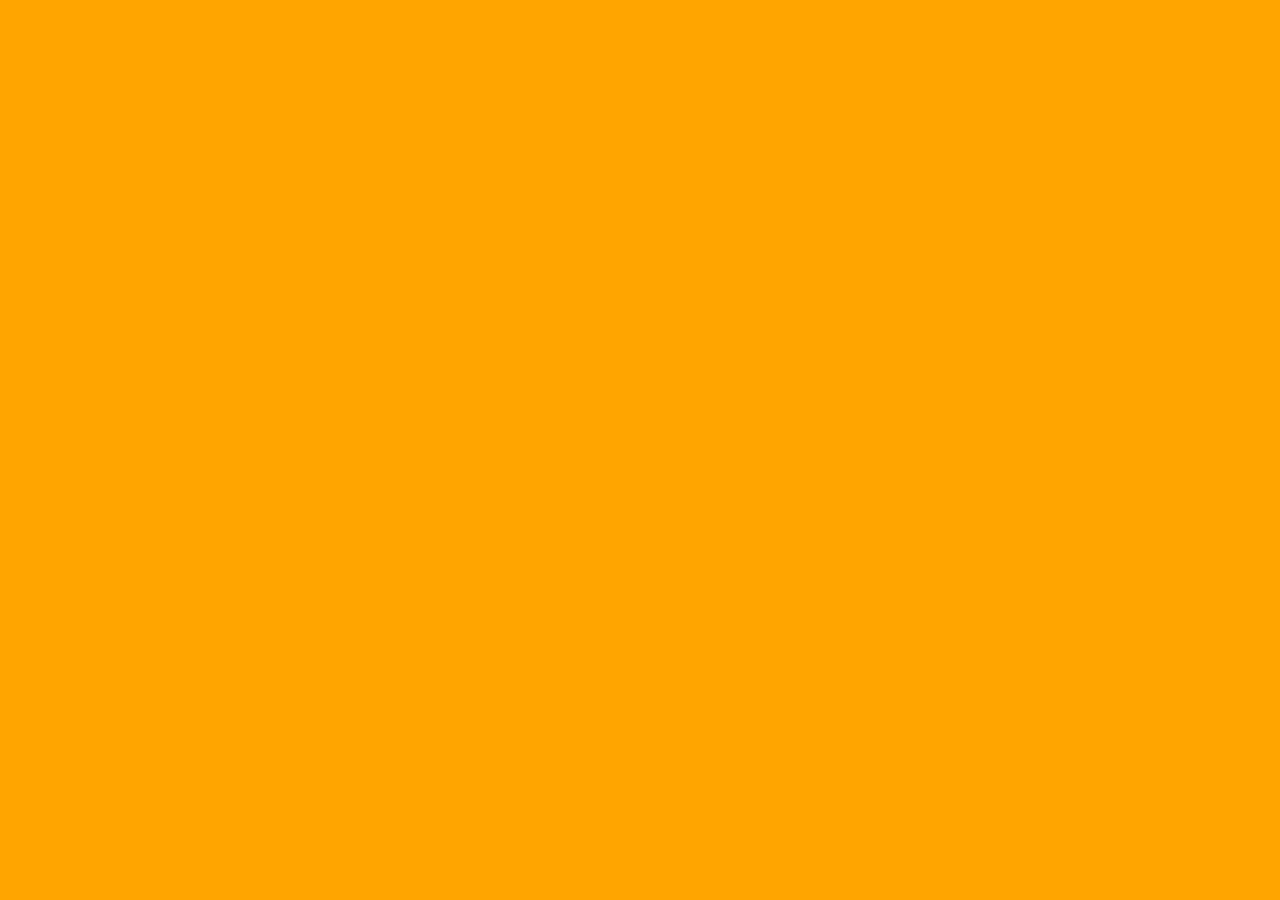
==== index.html @ ad9d92a7 "index" ====
<!DOCTYPE html>
<html lang="en">

<head>
    <meta charset="UTF-8">

    <meta name="viewport"
          content="width=device-width, initial-scale=1.0">

    <title>Baked Biscuit</title>

    <link rel="stylesheet" href="css/style.css">
</head>
</html>
---- css/style.css ----
/* remove browser spacing */
*{
    margin:0;
    padding:0;
    box-sizing:border-box;
}

/* the whole page */
body {
    font-family:Arial, Helvetica, sans-serif;
    background:orange;
}

header{
    align-tiems:center;
}
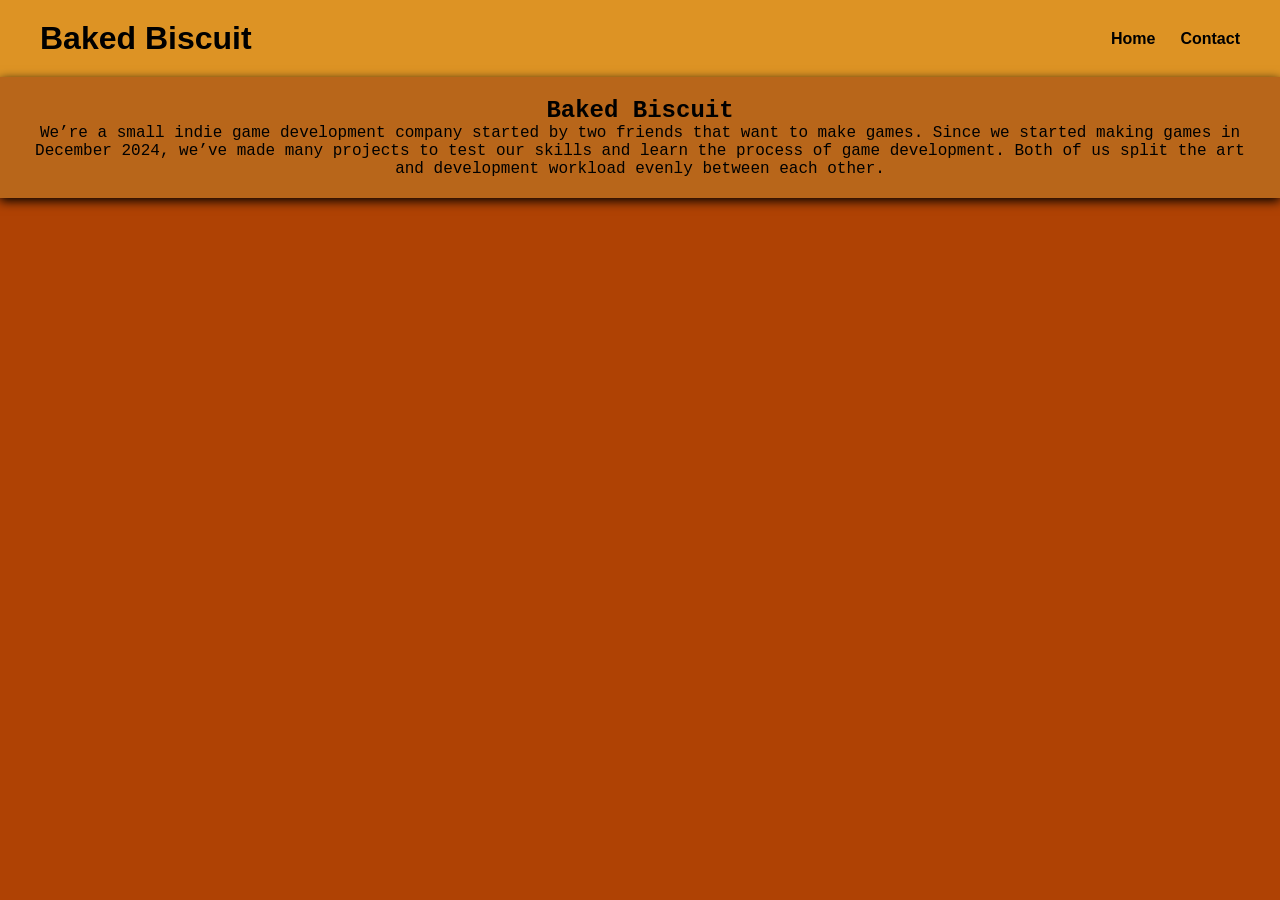
==== commit 5be56a78: "Formatting n Text" ====
--- a/index.html
+++ b/index.html
@@ -2,13 +2,38 @@
 <html lang="en">
 
 <head>
+
     <meta charset="UTF-8">
 
     <meta name="viewport"
           content="width=device-width, initial-scale=1.0">
 
-    <title>Baked Biscuit</title>
+    <title>The Fox Forge</title>
 
     <link rel="stylesheet" href="css/style.css">
+
 </head>
+
+<body>
+
+    <header>
+
+        <h1>Baked Biscuit</h1>
+
+        <nav>
+            <a href="index.html">Home</a>
+            <a href="contact.html">Contact</a>
+        </nav>
+
+    </header>
+
+    <main>
+        <section class="hero">
+            <h2>Baked Biscuit</h2>
+            <p>We’re a small indie game development company started by two friends that want to make games. Since we started making games in December 2024, we’ve made many projects to test our skills and learn the process of game development. Both of us split the art and development workload evenly between each other.</p>
+        </section>
+    </main>
+
+</body>
+
 </html>
--- a/css/style.css
+++ b/css/style.css
@@ -1,16 +1,89 @@
-/* remove browser spacing */
+/* Remove browser spacing */
+
 *{
+
     margin:0;
+
     padding:0;
+
     box-sizing:border-box;
+
 }
 
-/* the whole page */
-body {
+/* Entire page */
+
+body{
+
     font-family:Arial, Helvetica, sans-serif;
-    background:orange;
+
+    background:#af4204;
+
 }
 
+/* Header */
+
 header{
-    align-tiems:center;
+
+    background:rgb(221, 147, 36);
+
+    padding:20px 40px;
+
+    display:flex;
+
+    justify-content:space-between;
+
+    align-items:center;
+
+    box-shadow:0 3px 10px rgb(0, 0, 0, 1);
+
+}
+
+/* Store title */
+
+header h1{
+
+    color:#000000;
+
+}
+
+/* Navigation */
+
+nav{
+
+    display:flex;
+
+    gap:25px;
+
+}
+
+/* Navigation links */
+
+nav a{
+    text-decoration:none;
+    color:#000000;
+    font-weight:bold;
+    display: inline-block;
+}
+
+nav img{
+    display:inline-block;
+    width:20px;
+}
+
+/* Hover */
+
+nav a:hover{
+
+    color:#ffa069;
+    transform:translateY(-2px);
+}
+
+.hero {
+    background:rgb(184, 102, 26);
+    
+    color:#000000;
+    font-family:Courier New;
+    padding:20px;
+    text-align:center;
+    box-shadow:0 3px 10px rgba(0, 0, 0, 1);
 }
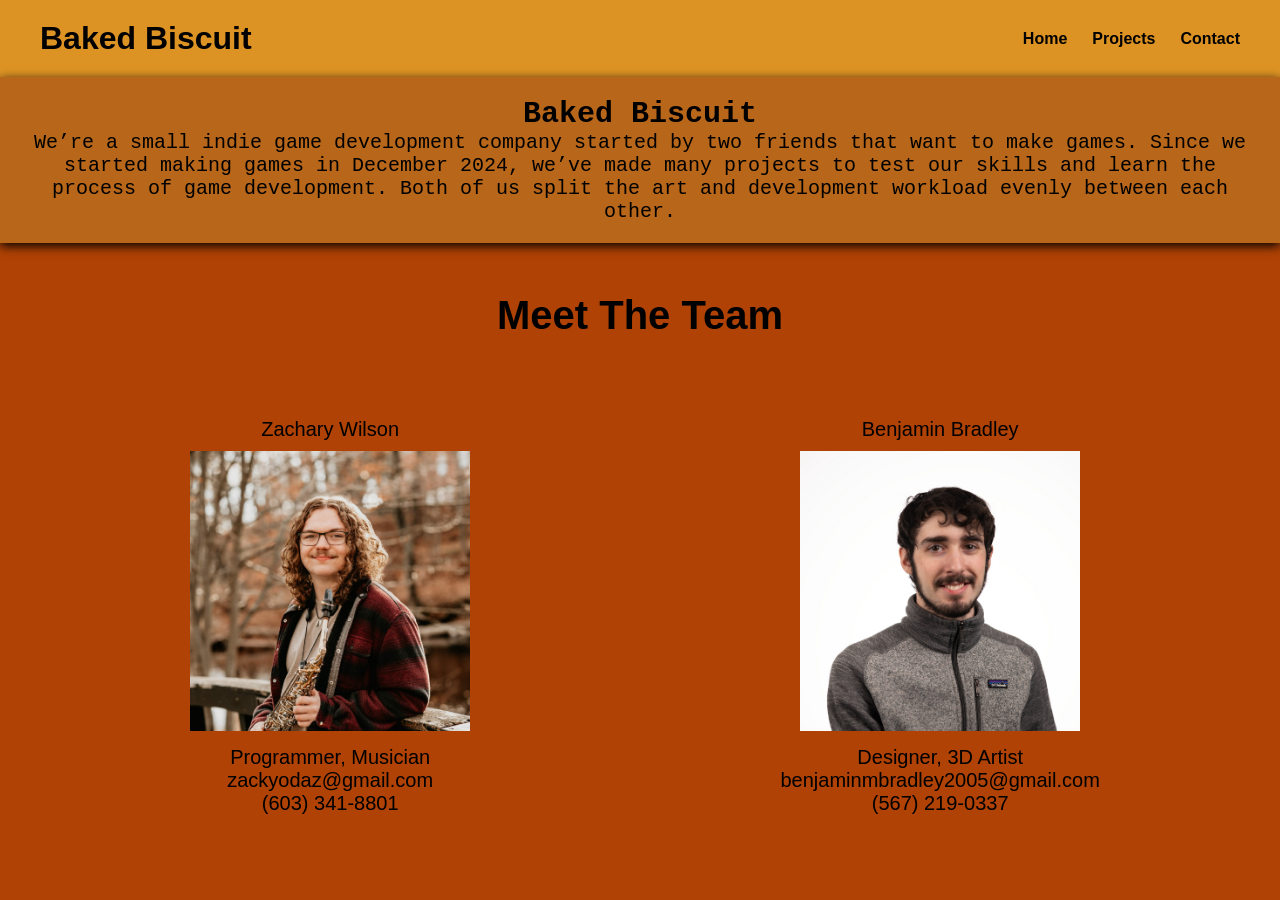
==== commit e15cb2dd: "team member page" ====
--- a/index.html
+++ b/index.html
@@ -8,7 +8,7 @@
     <meta name="viewport"
           content="width=device-width, initial-scale=1.0">
 
-    <title>The Fox Forge</title>
+    <title>Baked Biscuit</title>
 
     <link rel="stylesheet" href="css/style.css">
 
@@ -22,6 +22,7 @@
 
         <nav>
             <a href="index.html">Home</a>
+            <a href="projects.html">Projects</a>
             <a href="contact.html">Contact</a>
         </nav>
 
@@ -33,6 +34,27 @@
             <p>We’re a small indie game development company started by two friends that want to make games. Since we started making games in December 2024, we’ve made many projects to test our skills and learn the process of game development. Both of us split the art and development workload evenly between each other.</p>
         </section>
     </main>
+    
+    <div class = "title">
+        <p>Meet The Team</p>
+    </div>
+
+    <div class ="team">
+        <section>
+            <p>Zachary Wilson</p>
+            <img src="images/Zack.jpg" alt="Beautiful Man">
+            <p>Programmer, Musician</p>
+            <p>zackyodaz@gmail.com</p>
+            <p>(603) 341-8801</p>
+        </section>
+        <section>
+            <p>Benjamin Bradley</p>
+            <img src="images/Benny.jpg" alt="Ugly Man">
+            <p>Designer, 3D Artist</p>
+            <p>benjaminmbradley2005@gmail.com</p>
+            <p>(567) 219-0337</p>
+        </section>
+    </div>
 
 </body>
 
--- a/css/style.css
+++ b/css/style.css
@@ -65,11 +65,6 @@
     display: inline-block;
 }
 
-nav img{
-    display:inline-block;
-    width:20px;
-}
-
 /* Hover */
 
 nav a:hover{
@@ -86,4 +81,27 @@
     padding:20px;
     text-align:center;
     box-shadow:0 3px 10px rgba(0, 0, 0, 1);
+    font-size:20px;
+}
+
+.team {
+    color:black;
+    display:flex;
+    justify-content:space-around;
+    align-items:center;
+    text-align:center;
+    padding:30px;
+    font-size:20px;
+    font-family:sans-serif;
+}
+.team img {
+    padding:10px;
+    width:300px;
+}
+
+.title {
+    font-weight:bold;
+    font-size:40px;
+    padding:50px;
+    text-align:center;
 }
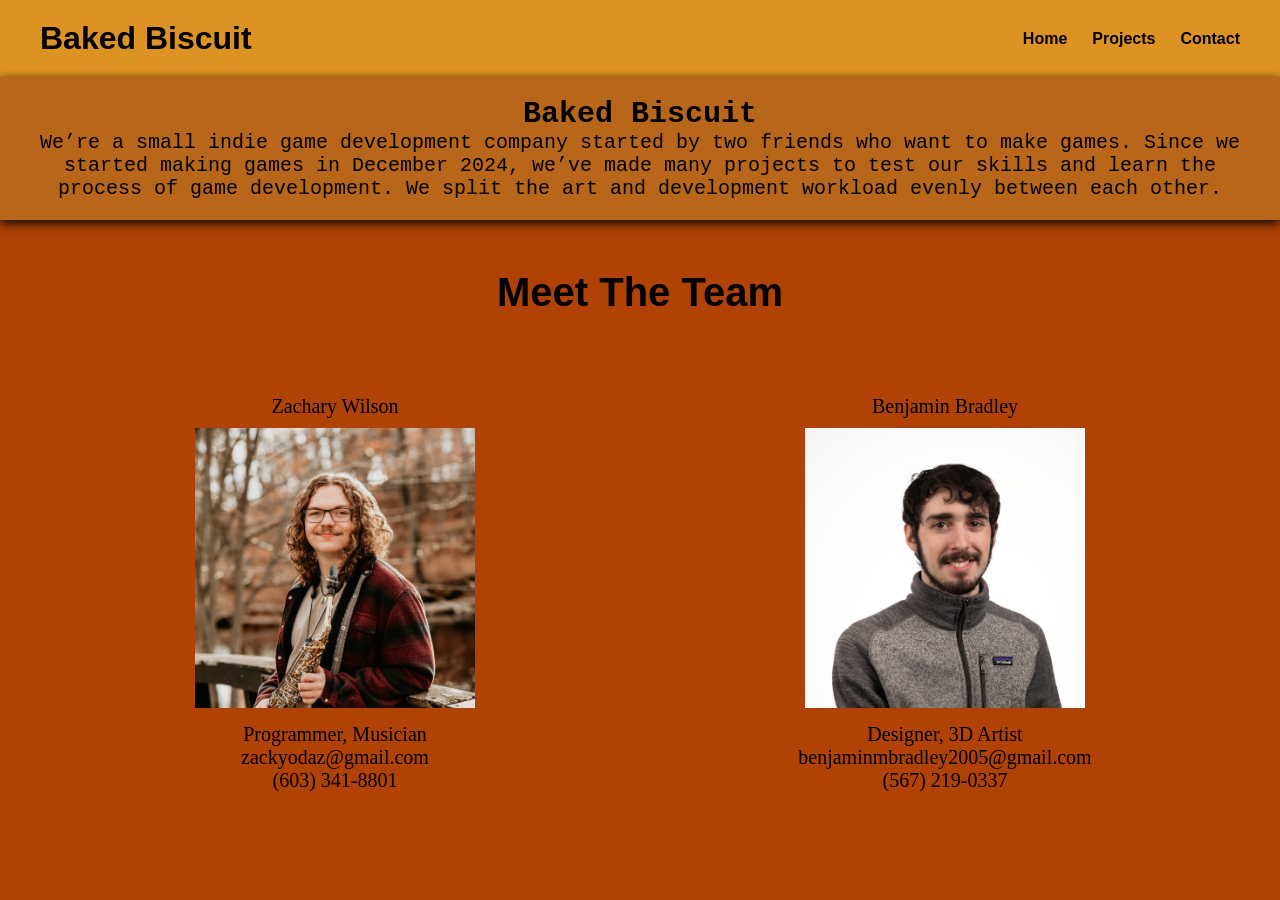
==== commit 6c225d71: "added proper projects list" ====
--- a/index.html
+++ b/index.html
@@ -31,7 +31,7 @@
     <main>
         <section class="hero">
             <h2>Baked Biscuit</h2>
-            <p>We’re a small indie game development company started by two friends that want to make games. Since we started making games in December 2024, we’ve made many projects to test our skills and learn the process of game development. Both of us split the art and development workload evenly between each other.</p>
+            <p>We’re a small indie game development company started by two friends who want to make games. Since we started making games in December 2024, we’ve made many projects to test our skills and learn the process of game development. We split the art and development workload evenly between each other.</p>
         </section>
     </main>
     
--- a/css/style.css
+++ b/css/style.css
@@ -92,7 +92,7 @@
     text-align:center;
     padding:30px;
     font-size:20px;
-    font-family:sans-serif;
+    font-family:A;
 }
 .team img {
     padding:10px;
@@ -104,4 +104,30 @@
     font-size:40px;
     padding:50px;
     text-align:center;
+    font-family:Arial;
+}
+
+.project-page {
+    display: grid;
+    grid-template-columns: repeat(3, 1fr);
+    gap:16px;
+    place-items:center;
+    align-content:space-between;
+    align-items:start;
+    padding:20px;
+    row-gap:80px;
+    column-gap:20px;
+    max-width:100%;
+}
+.project-card {  
+    place-items:center;
+    text-align:center;
+    font-family:a;
+    color:black;
+    background:rgb(255, 169, 88);
+
+    border:5px, solid, black;
+}
+.project-card:hover {
+    transform:translateY(-10px);
 }
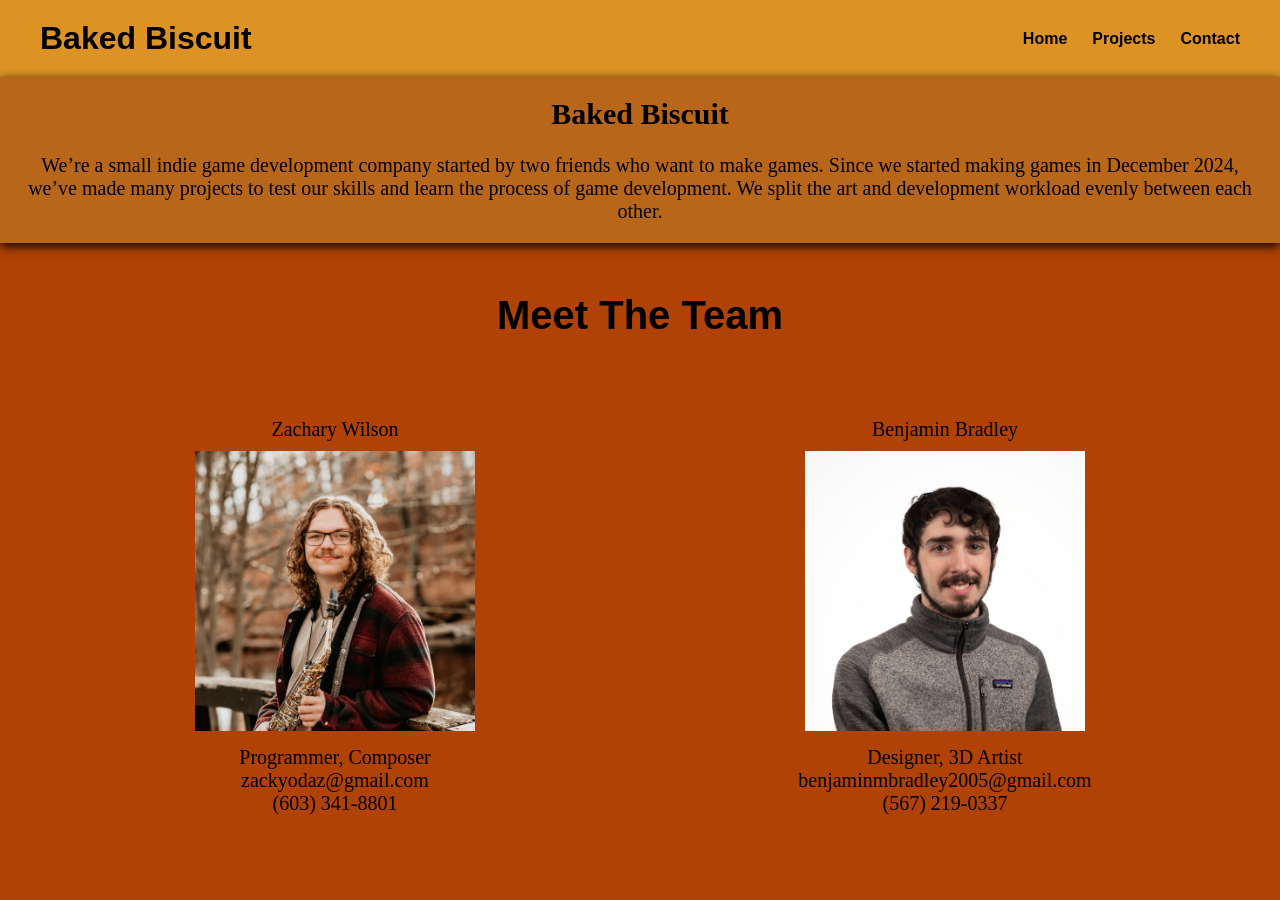
==== commit 012a37fb: "Fixed Project Display Page and more" ====
--- a/index.html
+++ b/index.html
@@ -31,7 +31,7 @@
     <main>
         <section class="hero">
             <h2>Baked Biscuit</h2>
-            <p>We’re a small indie game development company started by two friends who want to make games. Since we started making games in December 2024, we’ve made many projects to test our skills and learn the process of game development. We split the art and development workload evenly between each other.</p>
+            <p><br>We’re a small indie game development company started by two friends who want to make games. Since we started making games in December 2024, we’ve made many projects to test our skills and learn the process of game development. We split the art and development workload evenly between each other.</p>
         </section>
     </main>
     
@@ -43,7 +43,7 @@
         <section>
             <p>Zachary Wilson</p>
             <img src="images/Zack.jpg" alt="Beautiful Man">
-            <p>Programmer, Musician</p>
+            <p>Programmer, Composer</p>
             <p>zackyodaz@gmail.com</p>
             <p>(603) 341-8801</p>
         </section>
--- a/css/style.css
+++ b/css/style.css
@@ -14,7 +14,7 @@
 
 body{
 
-    font-family:Arial, Helvetica, sans-serif;
+    font-family:Arial;
 
     background:#af4204;
 
@@ -77,7 +77,7 @@
     background:rgb(184, 102, 26);
     
     color:#000000;
-    font-family:Courier New;
+    font-family:'Trebuchet MS';
     padding:20px;
     text-align:center;
     box-shadow:0 3px 10px rgba(0, 0, 0, 1);
@@ -124,10 +124,18 @@
     text-align:center;
     font-family:a;
     color:black;
+    padding:10px;
     background:rgb(255, 169, 88);
-
+    text-decoration:none;
     border:5px, solid, black;
 }
 .project-card:hover {
     transform:translateY(-10px);
+}
+
+.project-info {
+    padding:20px;
+    text-align:center;
+    font-family:'Trebuchet MS';
+    font-size:20px;
 }
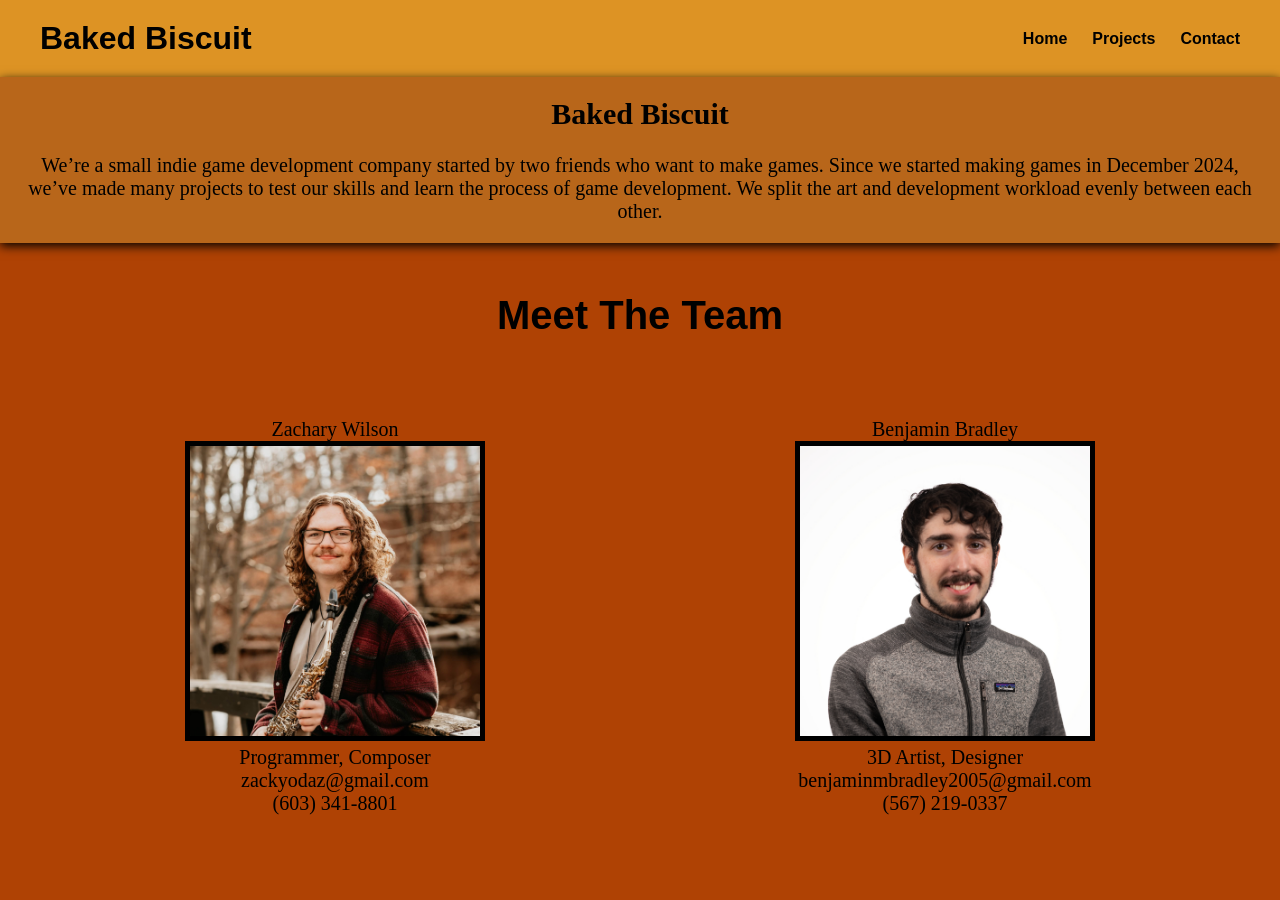
==== commit 34aca5bc: "Link to actual projects" ====
--- a/index.html
+++ b/index.html
@@ -50,7 +50,7 @@
         <section>
             <p>Benjamin Bradley</p>
             <img src="images/Benny.jpg" alt="Ugly Man">
-            <p>Designer, 3D Artist</p>
+            <p>3D Artist, Designer</p>
             <p>benjaminmbradley2005@gmail.com</p>
             <p>(567) 219-0337</p>
         </section>
--- a/css/style.css
+++ b/css/style.css
@@ -95,8 +95,8 @@
     font-family:A;
 }
 .team img {
-    padding:10px;
     width:300px;
+    border:5px, solid, black;
 }
 
 .title {
@@ -129,6 +129,11 @@
     text-decoration:none;
     border:5px, solid, black;
 }
+.project-card img {
+    width:450px;
+    padding-bottom:10px;
+    height:auto;
+}
 .project-card:hover {
     transform:translateY(-10px);
 }
@@ -138,4 +143,26 @@
     text-align:center;
     font-family:'Trebuchet MS';
     font-size:20px;
+}
+.project-images {
+    display: grid;
+    grid-template-columns: repeat(3, 400px);
+    justify-content: center;
+    gap: 20px;
+    padding: 20px;
+}
+
+.project-images img {
+    width: 400px;
+    height: auto;
+    display: block;
+    border:7px, solid, rgb(0, 0, 0);
+}
+
+.link {
+    display:block;
+    font-size:20px;
+    padding:20px;
+    color:white;
+    text-align:center;
 }
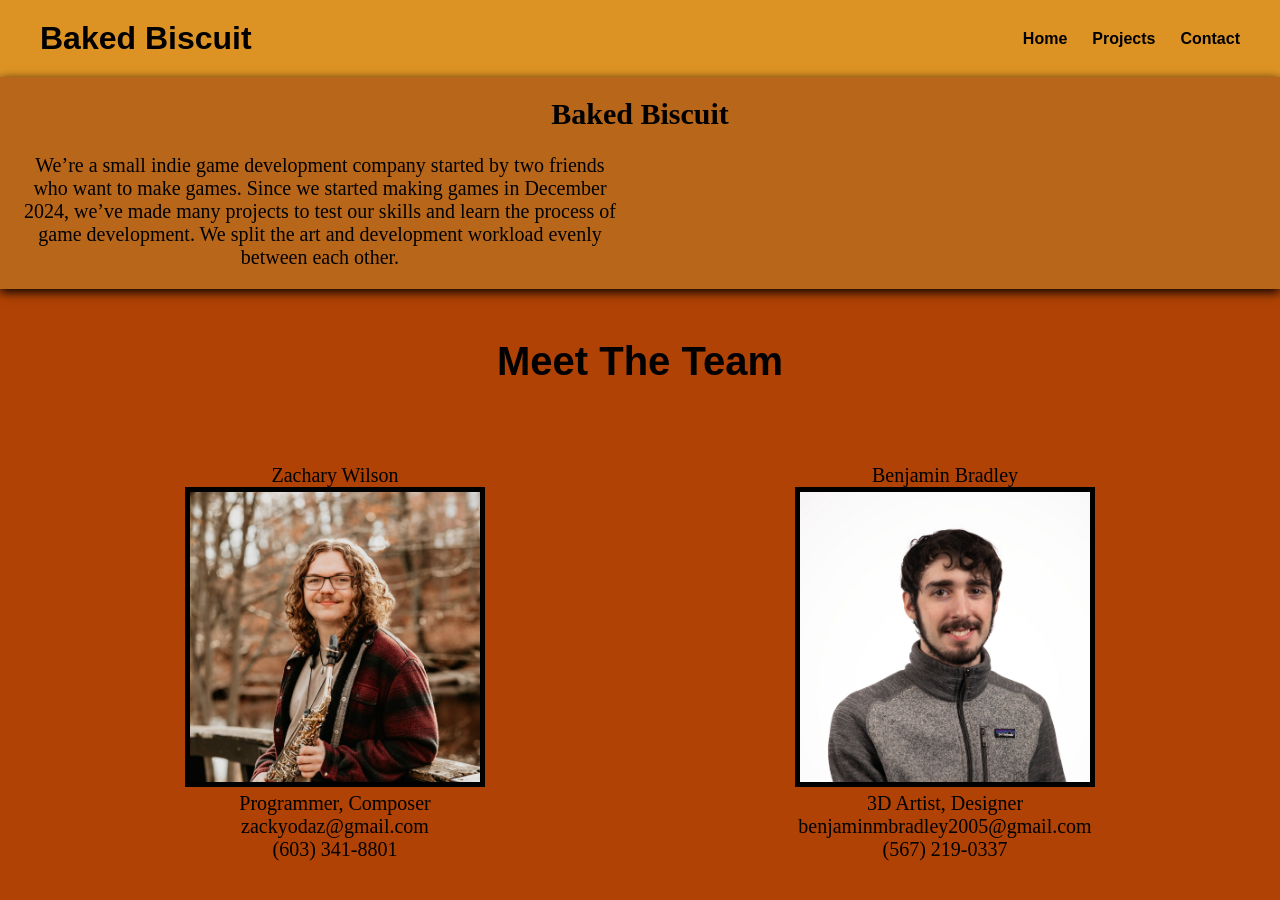
==== commit 65ec61d5: "Reformatting & Links" ====
--- a/index.html
+++ b/index.html
@@ -31,7 +31,7 @@
     <main>
         <section class="hero">
             <h2>Baked Biscuit</h2>
-            <p><br>We’re a small indie game development company started by two friends who want to make games. Since we started making games in December 2024, we’ve made many projects to test our skills and learn the process of game development. We split the art and development workload evenly between each other.</p>
+            <p style="width: 600px;"><br>We’re a small indie game development company started by two friends who want to make games. Since we started making games in December 2024, we’ve made many projects to test our skills and learn the process of game development. We split the art and development workload evenly between each other.</p>
         </section>
     </main>
     
--- a/css/style.css
+++ b/css/style.css
@@ -82,6 +82,7 @@
     text-align:center;
     box-shadow:0 3px 10px rgba(0, 0, 0, 1);
     font-size:20px;
+    place-items:center;
 }
 
 .team {
